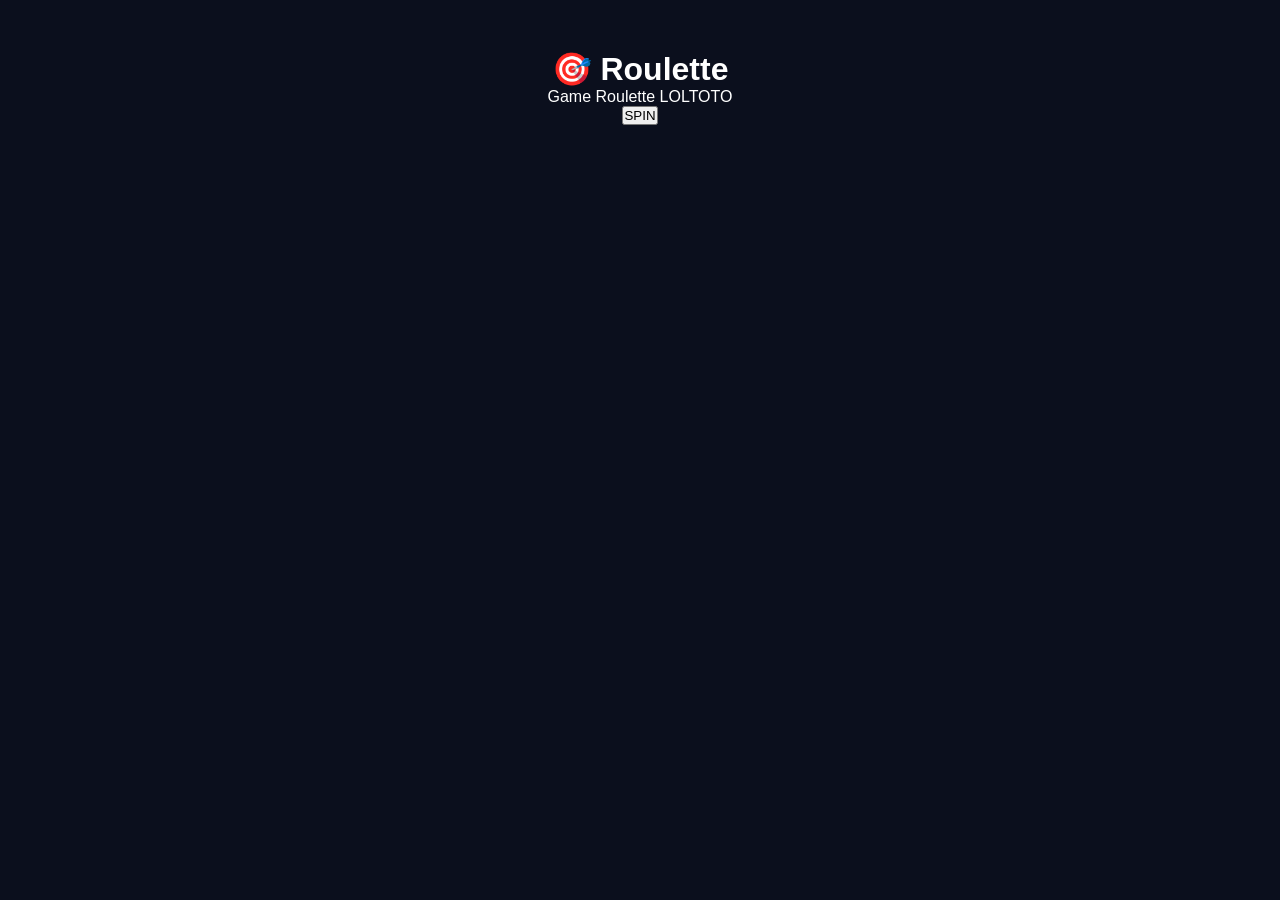
==== roulette.html @ 3417f7a2 "Create roulette.html" ====
<!DOCTYPE html>
<html>
<head>
<title>Roulette - LOLTOTO</title>
<link rel="stylesheet" href="style.css">
</head>
<body>

<div style="padding:50px;text-align:center">

<h1>🎯 Roulette</h1>

<p>Game Roulette LOLTOTO</p>

<button onclick="spin()">SPIN</button>

<h2 id="result"></h2>

</div>

<script>
function spin(){
let num=Math.floor(Math.random()*37);
document.getElementById("result").innerHTML=
"Hasil Roulette : "+num;
}
</script>

</body>
</html>
---- style.css ----
*{
margin:0;
padding:0;
box-sizing:border-box;
font-family:'Segoe UI',sans-serif;
}

body{
background:#0b0f1d;
color:white;
}

header{
display:flex;
justify-content:space-between;
align-items:center;
padding:15px 50px;
background:#101728;
position:sticky;
top:0;
z-index:999;
}

.logo-box img{
height:60px;
}

.menu{
display:flex;
gap:25px;
}

.menu a{
text-decoration:none;
color:white;
font-weight:600;
transition:.3s;
}

.menu a:hover{
color:#ffd700;
}

.login-btn{
background:linear-gradient(45deg,#ffd700,#ff9800);
border:none;
padding:12px 25px;
border-radius:10px;
font-weight:bold;
cursor:pointer;
}

.hero{
height:80vh;
background:url('https://images.unsplash.com/photo-1511512578047-dfb367046420?w=1920') center/cover;
position:relative;
display:flex;
justify-content:center;
align-items:center;
}

.overlay{
position:absolute;
width:100%;
height:100%;
background:rgba(0,0,0,.65);
}

.hero-content{
position:relative;
text-align:center;
z-index:2;
}

.hero h1{
font-size:70px;
color:#ffd700;
margin-bottom:15px;
}

.hero p{
font-size:20px;
margin-bottom:25px;
}

.hero-btns{
display:flex;
gap:15px;
justify-content:center;
}

.hero-btns button{
padding:15px 30px;
border:none;
border-radius:10px;
cursor:pointer;
font-weight:bold;
}

.register-btn{
background:#ffd700;
}

.download-btn{
background:#1f2937;
color:white;
}

.games{
padding:80px 50px;
}

.games h2{
text-align:center;
margin-bottom:40px;
font-size:40px;
}

.game-grid{
display:grid;
grid-template-columns:repeat(auto-fit,minmax(250px,1fr));
gap:25px;
}

.game-card{
background:#121a2d;
padding:40px;
text-align:center;
border-radius:20px;
text-decoration:none;
color:white;
transition:.3s;
}

.game-card:hover{
transform:translateY(-10px);
box-shadow:0 0 25px #ffd700;
}

.game-card i{
font-size:50px;
margin-bottom:20px;
color:#ffd700;
}

.stats{
display:flex;
justify-content:center;
gap:60px;
padding:50px;
background:#101728;
}

.stat{
text-align:center;
}

.stat h3{
color:#ffd700;
font-size:35px;
}

footer{
padding:20px;
text-align:center;
background:#080b15;
}

@media(max-width:768px){

header{
padding:15px;
flex-direction:column;
gap:15px;
}

.menu{
flex-wrap:wrap;
justify-content:center;
}

.hero h1{
font-size:40px;
}

.stats{
flex-direction:column;
}
}
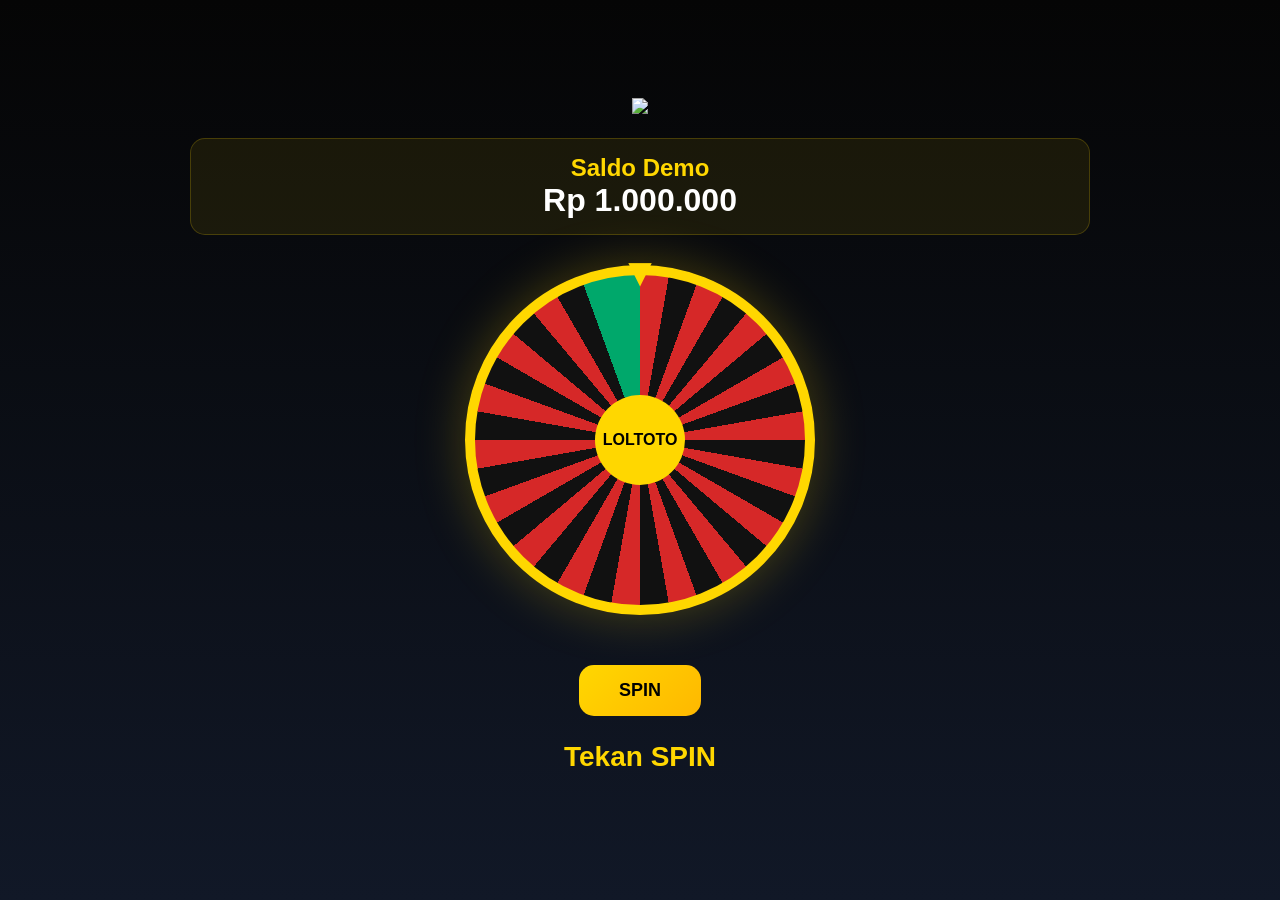
==== commit 4f2f1c63: "Update roulette.html" ====
--- a/roulette.html
+++ b/roulette.html
@@ -1,29 +1,315 @@
 <!DOCTYPE html>
-<html>
+<html lang="id">
 <head>
-<title>Roulette - LOLTOTO</title>
-<link rel="stylesheet" href="style.css">
+<meta charset="UTF-8">
+<meta name="viewport" content="width=device-width, initial-scale=1">
+
+<title>LOLTOTO Roulette Demo</title>
+
+<style>
+
+*{
+margin:0;
+padding:0;
+box-sizing:border-box;
+font-family:'Segoe UI',sans-serif;
+}
+
+body{
+background:
+linear-gradient(180deg,#050505,#111827);
+color:white;
+min-height:100vh;
+display:flex;
+justify-content:center;
+align-items:center;
+padding:30px;
+}
+
+.container{
+width:100%;
+max-width:900px;
+text-align:center;
+}
+
+.logo{
+width:220px;
+margin-bottom:20px;
+}
+
+.balance{
+background:rgba(255,215,0,.08);
+border:1px solid rgba(255,215,0,.2);
+padding:15px;
+border-radius:15px;
+margin-bottom:25px;
+}
+
+.balance h2{
+color:#FFD700;
+}
+
+.wheel-wrapper{
+position:relative;
+display:flex;
+justify-content:center;
+margin:30px 0;
+}
+
+.pointer{
+position:absolute;
+top:-15px;
+font-size:40px;
+color:#FFD700;
+z-index:10;
+}
+
+.wheel{
+
+width:350px;
+height:350px;
+
+border-radius:50%;
+
+border:10px solid #FFD700;
+
+background:
+conic-gradient(
+#d62828 0deg 10deg,
+#111 10deg 20deg,
+#d62828 20deg 30deg,
+#111 30deg 40deg,
+#d62828 40deg 50deg,
+#111 50deg 60deg,
+#d62828 60deg 70deg,
+#111 70deg 80deg,
+#d62828 80deg 90deg,
+#111 90deg 100deg,
+#d62828 100deg 110deg,
+#111 110deg 120deg,
+#d62828 120deg 130deg,
+#111 130deg 140deg,
+#d62828 140deg 150deg,
+#111 150deg 160deg,
+#d62828 160deg 170deg,
+#111 170deg 180deg,
+#d62828 180deg 190deg,
+#111 190deg 200deg,
+#d62828 200deg 210deg,
+#111 210deg 220deg,
+#d62828 220deg 230deg,
+#111 230deg 240deg,
+#d62828 240deg 250deg,
+#111 250deg 260deg,
+#d62828 260deg 270deg,
+#111 270deg 280deg,
+#d62828 280deg 290deg,
+#111 290deg 300deg,
+#d62828 300deg 310deg,
+#111 310deg 320deg,
+#d62828 320deg 330deg,
+#111 330deg 340deg,
+#00a86b 340deg 360deg
+);
+
+transition:
+transform 6s cubic-bezier(.15,.8,.15,1);
+
+box-shadow:
+0 0 50px rgba(255,215,0,.25);
+}
+
+.center{
+position:absolute;
+width:90px;
+height:90px;
+background:#FFD700;
+border-radius:50%;
+top:50%;
+left:50%;
+transform:translate(-50%,-50%);
+display:flex;
+justify-content:center;
+align-items:center;
+font-weight:bold;
+color:#000;
+}
+
+button{
+
+background:
+linear-gradient(
+135deg,
+#FFD700,
+#FFB800
+);
+
+border:none;
+
+padding:15px 40px;
+
+font-size:18px;
+
+font-weight:bold;
+
+border-radius:15px;
+
+cursor:pointer;
+
+margin-top:20px;
+}
+
+button:hover{
+transform:translateY(-2px);
+}
+
+.result{
+
+margin-top:25px;
+
+font-size:28px;
+
+font-weight:bold;
+
+color:#FFD700;
+}
+
+.history{
+
+margin-top:30px;
+
+display:flex;
+flex-wrap:wrap;
+justify-content:center;
+gap:10px;
+}
+
+.ball{
+
+width:40px;
+height:40px;
+
+border-radius:50%;
+
+display:flex;
+justify-content:center;
+align-items:center;
+
+font-weight:bold;
+
+background:#222;
+}
+
+</style>
 </head>
+
 <body>
 
-<div style="padding:50px;text-align:center">
-
-<h1>🎯 Roulette</h1>
-
-<p>Game Roulette LOLTOTO</p>
-
-<button onclick="spin()">SPIN</button>
-
-<h2 id="result"></h2>
+<div class="container">
+
+<img
+src="https://i.ibb.co/9kwxLB1K/image.png"
+class="logo">
+
+<div class="balance">
+<h2>Saldo Demo</h2>
+<h1 id="saldo">Rp 1.000.000</h1>
+</div>
+
+<div class="wheel-wrapper">
+
+<div class="pointer">▼</div>
+
+<div class="wheel" id="wheel"></div>
+
+<div class="center">
+LOLTOTO
+</div>
+
+</div>
+
+<button onclick="spinWheel()">
+SPIN
+</button>
+
+<div class="result" id="result">
+Tekan SPIN
+</div>
+
+<div class="history" id="history"></div>
 
 </div>
 
 <script>
-function spin(){
-let num=Math.floor(Math.random()*37);
-document.getElementById("result").innerHTML=
-"Hasil Roulette : "+num;
-}
+
+let rotation=0;
+
+let history=[];
+
+function spinWheel(){
+
+const wheel=
+document.getElementById("wheel");
+
+const result=
+Math.floor(Math.random()*37);
+
+rotation +=
+3600 +
+Math.floor(Math.random()*360);
+
+wheel.style.transform=
+`rotate(${rotation}deg)`;
+
+setTimeout(()=>{
+
+document.getElementById(
+"result"
+).innerHTML=
+`Hasil : ${result}`;
+
+history.unshift(result);
+
+if(history.length>10)
+history.pop();
+
+renderHistory();
+
+if(typeof saveTransaction==="function"){
+
+saveTransaction(
+"Roulette Demo",
+0,
+"SPIN",
+result
+);
+
+}
+
+},6000);
+
+}
+
+function renderHistory(){
+
+let html="";
+
+history.forEach(item=>{
+
+html+=`
+<div class="ball">
+${item}
+</div>
+`;
+
+});
+
+document.getElementById(
+"history"
+).innerHTML=html;
+
+}
+
 </script>
 
 </body>
